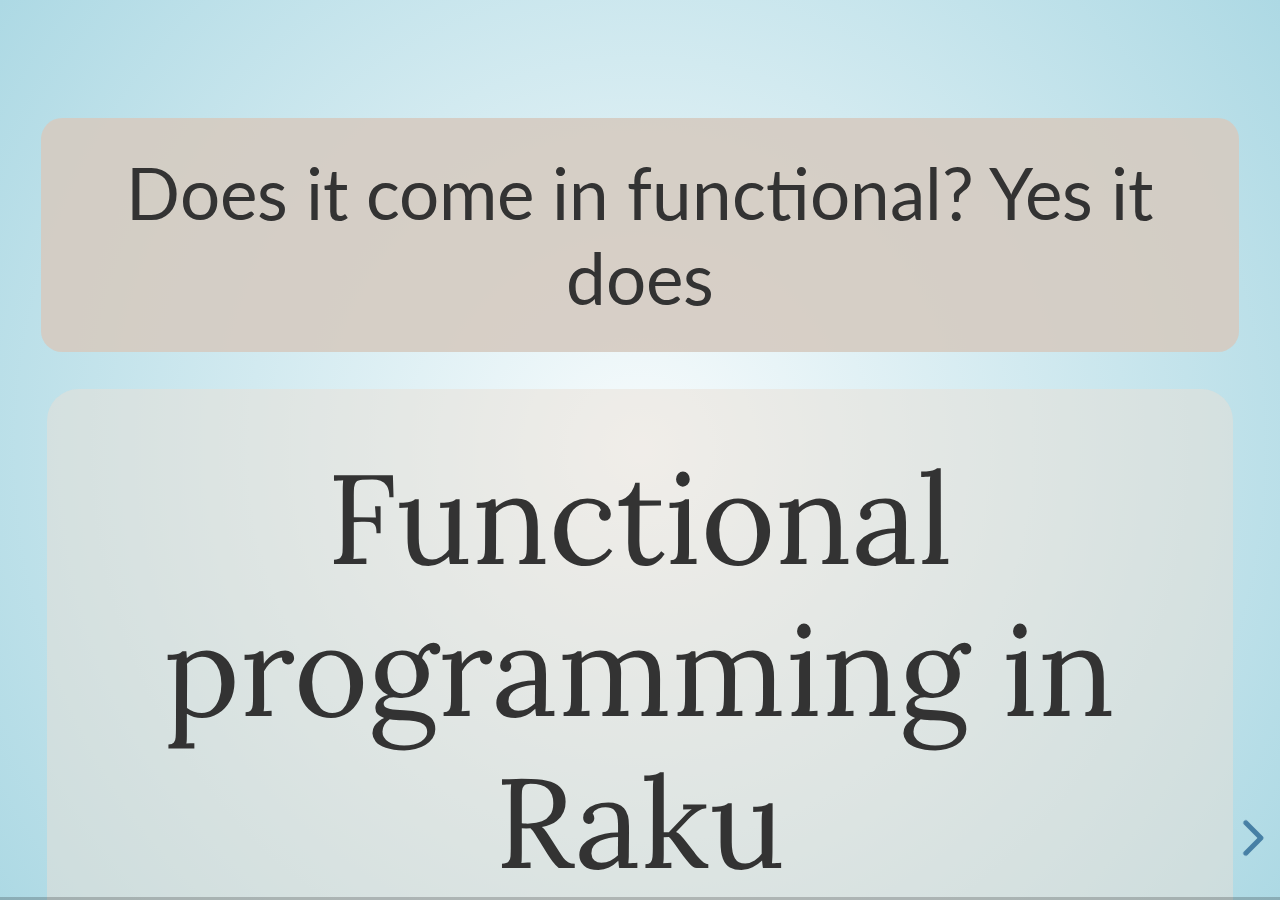
==== eslibre21.html @ e5bc8954 "Adds new version" ====
<!doctype html>
<html>
  <head>
    <meta charset="utf-8">
    <meta name="viewport" content="width=device-width, initial-scale=1.0, maximum-scale=1.0, user-scalable=no">
    <title>Does it come in functional? Yes it does! functional programming in Raku</title>

    <link rel="stylesheet" href="css/reset.css">
    <link rel="stylesheet" href="css/reveal.css">
    <link rel="stylesheet" href="css/extra.css">
    <link rel="stylesheet" href="css/theme/sky.css">
    
    <!-- Theme used for syntax highlighting of code -->
    <link rel="stylesheet" href="lib/css/monokai.css">
    
    <!-- Printing and PDF exports -->
    <script>
      var link = document.createElement( 'link' );
      link.rel = 'stylesheet';
      link.type = 'text/css';
      link.href = window.location.search.match( /print-pdf/gi ) ? 'css/print/pdf.css' : 'css/print/paper.css';
      document.getElementsByTagName( 'head' )[0].appendChild( link );
    </script>
  </head>
  <body>
    <div class="reveal">
      <div class="slides">
	<section
            data-background='https://live.staticflickr.com/7887/33670933138_da8a24fd47_o_d.jpg'>

            <h2>Does it come in functional? Yes it does</h2>
            <h1>Functional programming in Raku</h1></section>
	<section> <img
    src='https://farm8.staticflickr.com/7914/46806908884_b4df834428_k_d.jpg'
    alt='selfie'>
          <aside
            class='notes'>¿Quién soy yo?. Programador en Perl desde
    1993, en Raku desde 2016. Documentador-en-jefe de Raku, aunque
    no existe esa posición y en realidad no soy jefe de nadie, sólo el
    que se encarga de la documentación; también fui becario de la Perl
    Foundation para encargarme de ella.</aside></section>


	<section data-background='https://live.staticflickr.com/1057/1008475616_cad7d6a780_b_d.jpg'>
	  <h1>Raku's inception: with Haskell</h1>
	  <aside class='notes'>PUGS, el primer intérprete de Raku,
	  lo escribió Audrey Tang en Haskell; ella escribió también
	  uno de los primeros trabajos describiendo el diseño del
	  lenguaje</aside>
	</section>

	<section>
	  <section
	  data-background='https://live.staticflickr.com/7921/46812657474_b8d0df40aa_o_d.jpg'><h1>Monads
	  brought me to Raku</h1>
	    <aside class='notes'>Las mónadas, según <a
	  href='https://tanami.org/monads/'>esto</a>, hacen dos cosas:
	  simulan estado y además permiten ordenar funciones (ya que
	  en programación funcional las funciones son
	  <em>puras</em>. Pero el tema es que un día, después de algún
	  tutorial de Haskell donde me enteré de un épsilon más que en
	  el anterior, me dije
	  "Hum. ¿Podrán implementarse mónadas en Raku?". Encontré un
	  fichero creado por esta persona, Larry Wall. Era muy
	  antiguo, para versiones iniciales de Raku, en concreto,
	  las escritas para Pugs, y no funcionaba. Lo arreglé, hice
	  pull request, y de repente me dieron el commit bit. Y es que
	  Raku se estuvo desarrollando durante 15 años hasta que se
	  produjo la primera versión estable. Durante 15 años iba a
	  estar listo para Navidad, pero no se dijo de qué año. Raku va mucho más allá. Larry
	  Wall dice que existe la misma relación entre ambos que entre
	  el Hobbit y el Señor de los Anillos. Están en el mismo
	  mundo, son lenguajes hermanos, están en la misma
	  comunidad. Pero como Charmander y Charmeleon, es una
	  evolución uno de otro. Pero vamos a ver efectivamente qué
	  tiene Raku de funcional, mirando a los ejemplos que aparecen
	  en "Learn you a Haskell for great good".
	    </aside>
	  </section>

        </section>

        <section>
            <section><h1>Learn you a Raku for great good</h1>
            </section>
            
          <section>
            <h1>List processing</h1>
            <pre><code>(1..10).map( *²).say;</code></pre>
            <pre class='fragment'><code>(1..10).map( *²).grep( * ≥ 12 ).say;</code></pre>
            <pre class='fragment'><code>1..10 ==> map( *²) ==> grep( * ≥ 12 ) ==> my @output;
@output.join( " ⬖ ").put;</code></pre>

            <aside class='notes'>Tomado de <a
        href='http://learnyouahaskell.com/starting-out#im-a-list-comprehension'>Learn
            you a Haskell for Great Good</a>, la sintaxis es algo
        diferente, pero casi igual de compacta y funcionalmente
        similar. También se exhibe el "Whatever", que se usa para
        crear código on the fly y es equivalente al _ de Scala, como un placeholder, el uso de Unicode como operadores, y
              el operador "rocket" que mola mucho (aunque en realidad se llama "feed"). 1..10 es un Range,
        igual que en Haskell. Raku usa duck typing. El operador
        rocket hace lo que parece que hace ("alimentar" la salida de una función en la entrada de otra), pero en realidad pasa su
        lado derecho como segundo argumento a la función en su derecha. grep es un poco como filter, y map es map.</aside>
          </section>

          <section><h1>TIMTOWTDI</h1>
            <pre><code>#!/usr/bin/env perl6
use v6;
((1..10) »**» 2 ).duckmap: -> $x where * ≥ 12 { $x.say };
=output
16
25
....</code></pre>

            <aside class='notes'>Siempre varias formas de hacerlo,
          pero aquí muestro el script completo. Funciona como un
          intérprete aunque internamente es un compilador JIT. Uso un
          gestor de versiones, que me instala las versiones que van
          apareciendo, periodicidad mensual (más o menos). use v6 espanta a perl5 y
          da un error en caso de que se use. Usamos el hiper-operador, que aplica el
          operador que tiene dentro, en este caso la exponenciación. Y
          duckmap mola mucho: aplica la expresión, siempre que se
          cumpla la signatura, en este caso de un pointy block. Otra
              forma de filtrar... También Raku es orientado a objeto, así que se pueden usar muchas funciones (como say) como método.
	      Aparte, el bloque =output es un bloque
          de comentarios, pero tienen un nombre y podemos usarlo más
              adelante para testear.</aside>
          </section>

        </section>

        <section>
          <section><h1>Tipos</h1>
            <pre><code>sub quita-no-mayúsculas( Str $cadena &dash;&dash;> Seq ) {
    return $cadena.comb.grep: * ∉ 'A'..'Z';
}
say quita-no-mayúsculas( "LaTeX" );
say quita-no-mayúsculas( "Learn You a Raku" );
say &quita-no-mayúsculas.^name # Sub+{Callable[Seq]}
            </code></pre>

            <aside class='notes'>¿Sabéis como se llama este formato de identificadores? Aparte del formato del nombre (incluyendo los guiones, <a href='https://en.wikipedia.org/wiki/Naming_convention_(programming)#Multiple-word_identifiers'>kebab-case</a>) y del
          hecho de que podemos usar operadores Unicode, lo interesante
          es una llamada a la meta-clase en forma de name, que nos
              devuelve el tipo y el rol que implementa esa función. Es
              un rol además parametrizado por el tipo que devuelve la función</aside>
          </section>

          <section><h1><em>Typeclasses</em></h1>
	    <pre><code>sub þor( Int, Int &dash;&dash;&gt; Str ) {};
say &þor.^name; # Sub+{Callable[Str]}
say &þor.^mro;
#((Sub+{Callable[Str]}) (Sub) (Routine) (Block) (Code) (Any) (Mu))
	    </code></pre>         <aside class='notes'>Y lo que más mola, el uso de la letra þ (þorn) como parte de un identificador. Es mi letra favorita. <a
            href='https://dev.to/jj/assuming-roles-2dog'>Aquí hablo
              sobre roles y mixins</a>. Aparentemente, las typeclasses
              son como roles abstractos.</aside>
          </section>

	  <section><pre><code>role CasiEq {
    method  casi-igual( \rhs &dash;&dash;&gt; Bool) {...}
    method  casi-diferente( \rhs &dash;&dash;&gt; Bool) {...}
}
class CasiEqInt does CasiEq {
    has Int $.n;
    method casi-igual ( \rhs &dash;&dash;&gt; Bool) { return True if abs($!n - rhs) ≤ 1 }
    method casi-diferente ( \rhs &dash;&dash;&gt; Bool) { True unless abs($!n - rhs) ≤ 1}
    method Numeric( &dash;&dash;&gt; Numeric:D ) { return $!n }
}
my $n1 := CasiEqInt.new( n => 1 );
my $n2 := CasiEqInt.new( n => 2 );
say "Casi " if $n1.casi-igual($n2);
	    </pre></code>

	    <aside class='notes'>Return es optativo, como se puede ver en la segunda función</aside>
	  </section>
	  

	  <section><h1>O con protos/multi</h1>
	    <pre><code>proto sub infix:&lt;≈&gt; ( | &dash;&dash;&gt; Bool) {*} </code></pre>

	    <pre class='fragment'><code>multi sub infix:&lt;≈&gt; ( Int $lhs, Int $rhs &dash;&dash;&gt; Bool) {
	return True if abs( $lhs - $rhs) ≤ 1
}</code></pre>

	    <pre class='fragment'><code>say "Casi " if 3 ≈ 2 ;</code></pre>
	  </section>
	</section>
	
	<section> <!-- Funciones -->
	  <section><h1>Emparejando patrones</h1>
<pre><code>proto sub lucky (Int \a &dash;&dash;&gt; Str ) { *}
multi sub lucky ( 7 ) {  "LUCKY NUMBER SEVEN!" }
multi sub lucky ( $x where * ≠ 7 ) { "Sorry, you're out of luck, pal!" };
				     
say lucky 7 ;
say lucky 33;</code></pre>
<aside class='notes'>Prácticamente igual que http://learnyouahaskell.com/syntax-in-functions</aside>
	  </section>
	  
	  <section data-background='https://live.staticflickr.com/5188/5663370160_fc7840c00a_b_d.jpg'>
	    <h1><em>Funciones curry-adas</em></h1>
	    <pre><code>sub mult-three( \a, \b, \c ) {
    return a * b * c;
}
my &mult-two-with-nine = &mult-three.assuming( *, *, 9);
say mult-two-with-nine 2, 3;</code></pre>

	    <aside class='notes'>Whatever y assumming permiten currificar todo lo que haga falta.</aside>
	  </section>

	  <section><h1>Funciones que devuelven funciones</h1>
<pre><code>sub apply-twice( &f, \a ) { f( f ( a ) ) }
say apply-twice( * + 3, 10 );
say apply-twice( * ~ " HAHA" , "HEY" );
say apply-twice( "HAHA " ~ *, "HEY" );</code></pre>

<aside class='notes'>Una vez más, *, que crea código sobre la marcha,
  nos salva el trasero y permite acercarnos a la sintaxis de
  Haskell. También se usa un sigilless variable, que tiene la ventaja de no tener ningún tipo asumido. </aside></section>

          <section><h1>Lambda</h1>
            <pre><code>say ((1..5) Z (5...1)).map( -> (\a, \b) { (a*30+3)/b });</code></pre>
            <aside class='notes'>En realidad hemos visto ya un montón
              de lambdas, pero estas son más explícitas.</aside>
          </section>

          <section><h1>Composición de funciones</h1>
            <pre><code>say map( { ( { - $_ } ∘ &abs)($_) },  [5,-3,-6,7,-3,2,-19,24]) 
            </code></pre>
            <aside class='notes'>como no existe negate, usamos una
              lambda definida sobre la marcha. </aside>
          </section>
	</section>

        <section>
          <section><h1>Un functor empieza así</h1>
          <pre><code>class Just {
    has &.a;
    method new( $a ) {
        return self.bless( a => {$a} );
    }

    method CALL-ME( |c ) {
        return &!a();
    }
}</code></pre>
          <aside class='notes'>La mejor forma que he encontrado es
        definir una clase, así se pueden usar comprobación de tipos y
        demás. Tiene "azúcar sintáctico" para poder llamarla
            directamente sin necesidad de acceder al nombre del atributo</aside>
        </section>

        <section><h1>Y continúa</h1>
          <pre><code>multi sub maybe( &f, Nil ) { return Nil };
multi sub maybe( &f, Just $x ) { return Just.new( f( $x() ) ) };

my $treinta-y-tres = Just.new( -33 );

say maybe &abs, Nil;
say (maybe &abs,  $treinta-y-tres )();
          </code></pre>
        </section>

        <section><h1>Functoreando</h1>
          <pre><code># fmap (++ " HEY GUYS IM INSIDE THE JUST") (Just "Something serious.")
multi sub fmap( &f, Nil ) { return Nil };
multi sub fmap( &f, Just $x ) { return Just.new( f( $x() ) ) ;}
say fmap * ~ " HEY GUYS IM INSIDE THE JUST", Just.new: "Something serious.";
          </code></pre>
        </section>

        </section>

        <section><!-- Mónadas -->
        <section><h1>Mónadas</h1>
	  <pre><code>{
  say "Write a couple of lines here ->";
  my $line_from_user = getLine();
  my $echo = mbind($line_from_user, -> $x { putStrLn($x) });
  my @actions = (getLine(), $echo);
  my $both = sequence_(@actions);
  $both();
}</code></pre>
	  </section>

          <section data-background='img/lwall-monads.png'>
            <h1 class='fragment'>Círculo completo</h1>
            <aside class='notes'>Nótese no sólo la presencia de Larry
              Wall, sino la senilidad del código...</aside>
          </section>
        </section>
        
          <section>
            <section><img src='img/meme-iñigo.jpg' alt='me quedo con Haskell'>
            </section>

            <section data-background='https://live.staticflickr.com/1864/43650521494_79b2f89d74_k_d.jpg'>
              <h2>No tendrás concurrencia basada en canales</h2>
              <h1 class='fragment'>... ni gramáticas </h1>
              <aside class='notes'>Ni roles, ni un sistema de
              documentación súper chulo, ni expresiones regulares
                súper-potentes, ni autothreading...
                En este <a
              href='https://www.reddit.com/r/haskell/comments/3yl7ep/what_are_haskellers_opinioncritiques_of_perl6/'>reddit</a>
              mencionan unas cuantas más cosas: pereza, funciones
              puras, sub-tipos... Salvo en algún detalle (pocos) es un
              lenguaje funcional impuro completo.
              </aside>
            </section>
            
            <section data-background='https://live.staticflickr.com/7829/47543131791_89dab636e1_k_d.jpg'><h1>Y Camelia llorará</h1>
              <aside class='notes'>Cada lenguaje es diferente, y cada
                uno tiene sus características
                específicas. Haskell es funcional puro, Raku
                es multiparadigma</aside></section>

          </section>

	  <section
	    data-background='https://live.staticflickr.com/7857/47543675121_45f0acf978_k_d.jpg'>
            <h1>Muchas gracias</h1>
            <h2><a
	      href='https://jj.github.io/fp-perl6/eslibre.html'><code>jj.github.io/fp-perl6/eslibre.html</code></a></h2>
            <h2>Código en <a
	      href='https://git.io/p6lambda'><code>git.io/p6lambda</code></a></h2>

          </section>
          
	  <section>
            <h1>Créditos</h1>
	  <ul class='credits'>
	    <li>Foto de Audrey Tang de <a href='https://flic.kr/p/2x7GEC'>Yoshinori Takesako</a></li>
	    <li>Curris de <a href='https://www.flickr.com/photos/jeffchristiansen/5663370160/in/photolist-9CsfD7-9Cpo7a-9CshDW-9CpnVZ-9Gk7LK'>Jeff Christiansen</a></li>
	  </ul>
      </div>
    </div>

    <script src="js/reveal.js"></script>

		<script>
			// More info about config & dependencies:
			// - https://github.com/hakimel/reveal.js#configuration
			// - https://github.com/hakimel/reveal.js#dependencies
			Reveal.initialize({
			width: '95%',
			controls: true,
			progress: true,
			history: true,
				dependencies: [
					{ src: 'plugin/notes/notes.js', async: true },
					{ src: 'plugin/highlight/highlight.js', async: true }
				]
			});
		</script>
	</body>
</html>
---- css/extra.css ----
# from https://css-tricks.com/snippets/css/simple-and-nice-blockquote-styling/

blockquote {
  background: #f9f9f9;
  border-left: 10px solid #ccc;
  margin: 1.5em 10px;
  padding: 0.5em 10px;
  quotes: "\201C""\201D""\2018""\2019";
}
blockquote:before {
  color: #222;
  content: open-quote;
  font-size: 4em;
  line-height: 0.1em;
  margin-right: 0.25em;
  vertical-align: -0.4em;
}

section[data-background] h1 { 
       background-color:rgba(233,223,213,0.5);
       padding: 50px;
       margin: 20px;
       border-radius: 30px
}

h1 strong {
    font-family: 'Prosto One' !important;
    color: rgb(225,138,7);
}

section[data-background] h2 {
       background-color:rgba(213,203,193,0.9);
       padding: 30px;
       margin: 15px;
       border-radius: 20px
}

section[data-background] ul {
       background-color:rgba(31,30,29,0.7);
       padding: 30px;
       margin: 15px;
       border-radius: 20px
}

section[data-background] h3 {
       background-color:rgba(213,213,213,0.7);
       padding: 20px;
       margin: 10px;
       border-radius: 15px
}

section[data-background] blockquote {
       background-color:rgba(231,211,111,0.7);
       padding: 20px;
       margin: 10px;
       border-radius: 15px
}

.pink { 
       background-color:rgba(255, 192, 203,0.7);
       padding: 5px;
       margin: 10px;
       border-radius: 3px
}

.bkg { 
       background-color:rgba(0,43,54,0.7);
       padding: 30px;
       margin: 15px;
       border-radius: 10px
}

.reveal li { font-size:1.75em }
.reveal li.credits { font-size:0.75em }
.credits {
    -moz-column-count: 2;
    -webkit-column-count: 2;
    column-count: 2;
}
.credits li { font-size:0.75em }


.chart div {
  font: 30px sans-serif;
  background-color: orange;
  text-align: right;
  padding: 5px;
  margin: 3px;
  color: white;
}

.fija {
    position: relative;
    bottom: -350px;
    left: -650px;
    font: monospace;
    text-align: right;
    padding: 2px;
    margin: 1px;
    color:  #ff2c2d;
    z-index: 1;           
}

.fija2 {
    position: relative;
    bottom: -150px;
    left: -650px;
    font: monospace;
    text-align: right;
    padding: 2px;
    margin: 1px;
    color:  #ff2c2d;
    z-index: 1;           
}
/* Posición fija */

#fija { 
        position: fixed;
        border: 3px solid orange;
        top: 0;
        left: 0;
        width: 200px;
        z-index: 1;           
}

.reveal.slide .slides > section, .reveal.slide .slides > section > section {
  min-height: 100% !important;
  display: flex !important;
  flex-direction: column !important;
  justify-content: center !important;
  position: absolute !important;
  top: 0 !important;
  align-items: center !important;
}


.print-pdf .reveal.slide .slides > section, .print-pdf .reveal.slide .slides > section > section {
  min-height: 770px !important;
  position: relative !important;
}

.reveal .footer {
  position: absolute;
  bottom: 1em;
  left: 1em;
  font-size: 0.5em;
}

img.flat.smallflat {
    max-width: 50%;
}
---- css/theme/sky.css ----
/**
 * Sky theme for reveal.js.
 *
 * Copyright (C) 2011-2012 Hakim El Hattab, http://hakim.se
 */


@import url('https://fonts.googleapis.com/css?family=Lato|Lora|Space+Mono');

.reveal a {
  line-height: 1.3em; }

/*********************************************
 * GLOBAL STYLES
 *********************************************/
body {
  background: #add9e4;
  background: -moz-radial-gradient(center, circle cover, #f7fbfc 0%, #add9e4 100%);
  background: -webkit-gradient(radial, center center, 0px, center center, 100%, color-stop(0%, #f7fbfc), color-stop(100%, #add9e4));
  background: -webkit-radial-gradient(center, circle cover, #f7fbfc 0%, #add9e4 100%);
  background: -o-radial-gradient(center, circle cover, #f7fbfc 0%, #add9e4 100%);
  background: -ms-radial-gradient(center, circle cover, #f7fbfc 0%, #add9e4 100%);
  background: radial-gradient(center, circle cover, #f7fbfc 0%, #add9e4 100%);
  background-color: #f7fbfc; }

.reveal {
  font-family: "Lato", sans-serif;
  font-size: 32px;
  font-weight: normal;
  color: #333; }

::selection {
  color: #fff;
  background: #134674;
  text-shadow: none; }

::-moz-selection {
  color: #fff;
  background: #134674;
  text-shadow: none; }

.reveal .slides section,
.reveal .slides section > section {
  line-height: 1.3;
  font-weight: inherit; }

/*********************************************
 * HEADERS
 *********************************************/
.reveal h1,
.reveal h2,
.reveal h3,
.reveal h4,
.reveal h5,
.reveal h6 {
  margin: 0 0 20px 0;
  color: #333;
  font-family: "Lato", sans-serif;
  font-weight: normal;
  line-height: 1.2;
  text-shadow: none;
  word-wrap: break-word; }

.reveal h1 {
    font-family: 'Lora', serif;
    font-size: 3.77em;
}

.reveal h2 {
  font-size: 2.11em; }

.reveal h3 {
  font-size: 1.55em; }

.reveal h4 {
  font-size: 1em; }

.reveal h1 {
  text-shadow: none; }

/*********************************************
 * OTHER
 *********************************************/
.reveal p {
  margin: 20px 0;
  line-height: 1.3; }

/* Ensure certain elements are never larger than the slide itself */
.reveal img,
.reveal video,
.reveal iframe {
  max-width: 95%;
  max-height: 95%; }

.reveal strong,
.reveal b {
  font-weight: bold; }

.reveal em {
  font-style: italic; }

.reveal ol,
.reveal dl,
.reveal ul {
  display: inline-block;
  text-align: left;
  margin: 0 0 0 1em; }

.reveal ol {
  list-style-type: decimal; }

.reveal ul {
  list-style-type: disc; }

.reveal ul ul {
  list-style-type: square; }

.reveal ul ul ul {
  list-style-type: circle; }

.reveal ul ul,
.reveal ul ol,
.reveal ol ol,
.reveal ol ul {
  display: block;
  margin-left: 40px; }

.reveal dt {
  font-weight: bold; }

.reveal dd {
  margin-left: 40px; }

.reveal blockquote {
  display: block;
  position: relative;
  width: 70%;
  margin: 20px auto;
  padding: 5px;
  font-style: italic;
  background: rgba(255, 255, 255, 0.05);
  box-shadow: 0px 0px 2px rgba(0, 0, 0, 0.2); }

.reveal blockquote p:first-child,
.reveal blockquote p:last-child {
  display: inline-block; }

.reveal q {
  font-style: italic; }

.reveal pre {
  display: block;
  position: relative;
  width: 95%;
  margin: 20px auto;
  text-align: left;
  font-size: 0.95em;
  font-family: monospace;
  line-height: 1.2em;
  word-wrap: break-word;
  box-shadow: 0px 5px 15px rgba(0, 0, 0, 0.15); }

.reveal code {
    font-family: 'Space Mono', monospace;
    text-transform: none;
}

.reveal pre code {
  display: block;
  padding: 5px;
  overflow: auto;
  max-height: 700px;
  word-wrap: normal; }

.reveal table {
  margin: auto;
  border-collapse: collapse;
  border-spacing: 0; }

.reveal table th {
  font-weight: bold; }

.reveal table th,
.reveal table td {
  text-align: left;
  padding: 0.2em 0.5em 0.2em 0.5em;
  border-bottom: 1px solid; }

.reveal table th[align="center"],
.reveal table td[align="center"] {
  text-align: center; }

.reveal table th[align="right"],
.reveal table td[align="right"] {
  text-align: right; }

.reveal table tbody tr:last-child th,
.reveal table tbody tr:last-child td {
  border-bottom: none; }

.reveal sup {
  vertical-align: super;
  font-size: smaller; }

.reveal sub {
  vertical-align: sub;
  font-size: smaller; }

.reveal small {
  display: inline-block;
  font-size: 0.6em;
  line-height: 1.2em;
  vertical-align: top; }

.reveal small * {
  vertical-align: top; }

/*********************************************
 * LINKS
 *********************************************/
.reveal a {
  color: #3b759e;
  text-decoration: none;
  -webkit-transition: color .15s ease;
  -moz-transition: color .15s ease;
  transition: color .15s ease; }

.reveal a:hover {
  color: #74a7cb;
  text-shadow: none;
  border: none; }

.reveal .roll span:after {
  color: #fff;
  background: #264c66; }

/*********************************************
 * IMAGES
 *********************************************/
.reveal section img {
  margin: 15px 0px;
  background: rgba(255, 255, 255, 0.12);
  border: 4px solid #333;
  box-shadow: 0 0 10px rgba(0, 0, 0, 0.15); }

.reveal section img.plain {
  border: 0;
  box-shadow: none; }

.reveal a img {
  -webkit-transition: all .15s linear;
  -moz-transition: all .15s linear;
  transition: all .15s linear; }

.reveal a:hover img {
  background: rgba(255, 255, 255, 0.2);
  border-color: #3b759e;
  box-shadow: 0 0 20px rgba(0, 0, 0, 0.55); }

/*********************************************
 * NAVIGATION CONTROLS
 *********************************************/
.reveal .controls {
  color: #3b759e; }

/*********************************************
 * PROGRESS BAR
 *********************************************/
.reveal .progress {
  background: rgba(0, 0, 0, 0.2);
  color: #3b759e; }

.reveal .progress span {
  -webkit-transition: width 800ms cubic-bezier(0.26, 0.86, 0.44, 0.985);
  -moz-transition: width 800ms cubic-bezier(0.26, 0.86, 0.44, 0.985);
  transition: width 800ms cubic-bezier(0.26, 0.86, 0.44, 0.985); }

/*********************************************
 * PRINT BACKGROUND
 *********************************************/
@media print {
  .backgrounds {
    background-color: #f7fbfc; } }
---- lib/css/monokai.css ----
/*
Monokai style - ported by Luigi Maselli - http://grigio.org
*/

.hljs {
  display: block;
  overflow-x: auto;
  padding: 0.5em;
  background: #272822;
  color: #ddd;
}

.hljs-tag,
.hljs-keyword,
.hljs-selector-tag,
.hljs-literal,
.hljs-strong,
.hljs-name {
  color: #f92672;
}

.hljs-code {
  color: #66d9ef;
}

.hljs-class .hljs-title {
  color: white;
}

.hljs-attribute,
.hljs-symbol,
.hljs-regexp,
.hljs-link {
  color: #bf79db;
}

.hljs-string,
.hljs-bullet,
.hljs-subst,
.hljs-title,
.hljs-section,
.hljs-emphasis,
.hljs-type,
.hljs-built_in,
.hljs-builtin-name,
.hljs-selector-attr,
.hljs-selector-pseudo,
.hljs-addition,
.hljs-variable,
.hljs-template-tag,
.hljs-template-variable {
  color: #a6e22e;
}

.hljs-comment,
.hljs-quote,
.hljs-deletion,
.hljs-meta {
  color: #75715e;
}

.hljs-keyword,
.hljs-selector-tag,
.hljs-literal,
.hljs-doctag,
.hljs-title,
.hljs-section,
.hljs-type,
.hljs-selector-id {
  font-weight: bold;
}
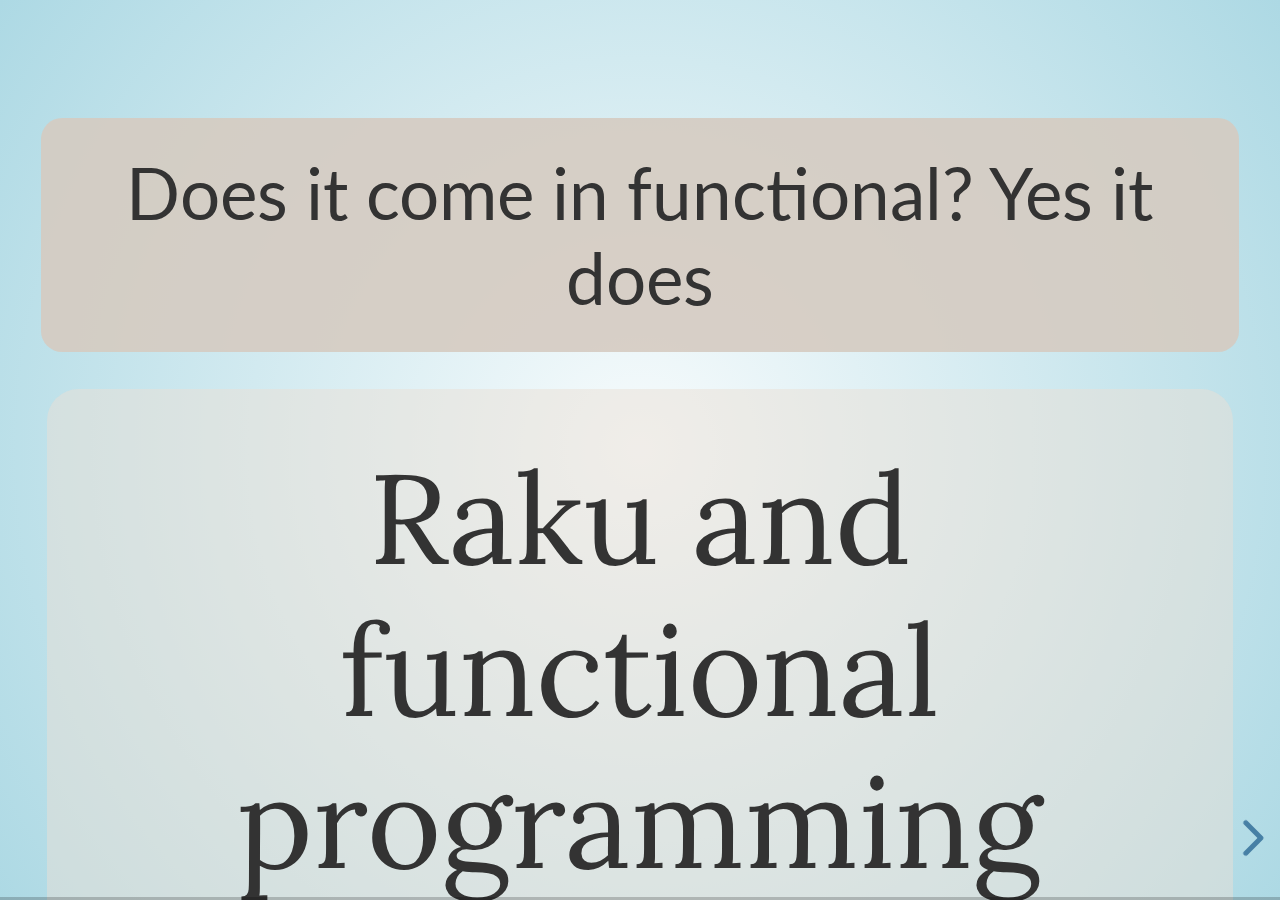
==== commit d97857ac: "Adaptaciones iniciales" ====
--- a/eslibre21.html
+++ b/eslibre21.html
@@ -3,7 +3,7 @@
   <head>
     <meta charset="utf-8">
     <meta name="viewport" content="width=device-width, initial-scale=1.0, maximum-scale=1.0, user-scalable=no">
-    <title>Does it come in functional? Yes it does! functional programming in Raku</title>
+    <title>Does it come in functional? Yes it does! Raku and functional programming</title>
 
     <link rel="stylesheet" href="css/reset.css">
     <link rel="stylesheet" href="css/reveal.css">
@@ -29,7 +29,7 @@
             data-background='https://live.staticflickr.com/7887/33670933138_da8a24fd47_o_d.jpg'>
 
             <h2>Does it come in functional? Yes it does</h2>
-            <h1>Functional programming in Raku</h1></section>
+            <h1>Raku and functional programming</h1></section>
 	<section> <img
     src='https://farm8.staticflickr.com/7914/46806908884_b4df834428_k_d.jpg'
     alt='selfie'>
@@ -83,7 +83,7 @@
         <section>
             <section><h1>Learn you a Raku for great good</h1>
             </section>
-            
+
           <section>
             <h1>List processing</h1>
             <pre><code>(1..10).map( *²).say;</code></pre>
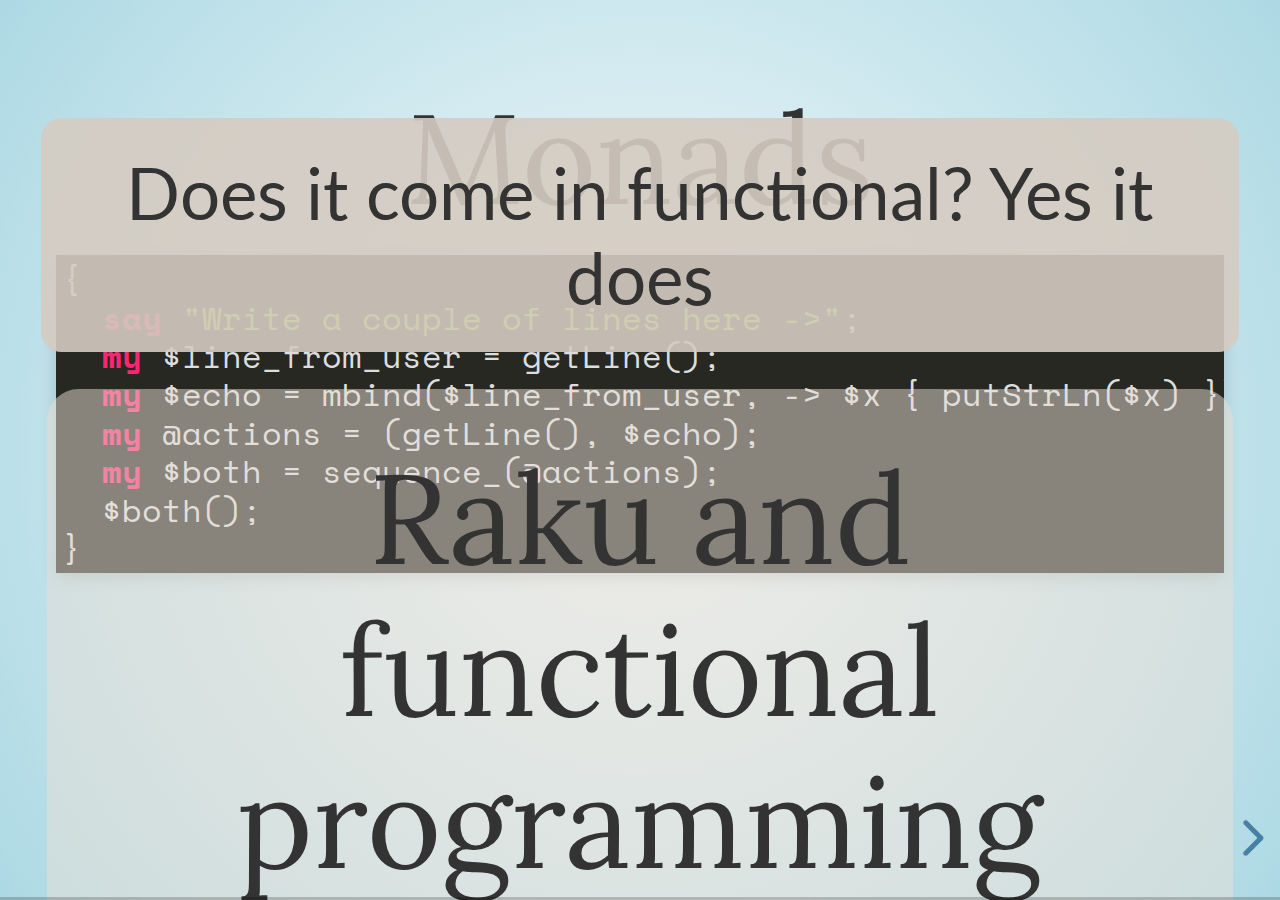
==== commit 2f3a97ac: "Finishes draft" ====
--- a/eslibre21.html
+++ b/eslibre21.html
@@ -130,7 +130,7 @@
         </section>
 
         <section>
-          <section><h1>Tipos</h1>
+          <section><h1>Types</h1>
             <pre><code>sub quita-no-mayúsculas( Str $cadena &dash;&dash;> Seq ) {
     return $cadena.comb.grep: * ∉ 'A'..'Z';
 }
@@ -176,7 +176,7 @@
 	  </section>
 	  
 
-	  <section><h1>O con protos/multi</h1>
+	  <section><h1>Use protos/multis instead</h1>
 	    <pre><code>proto sub infix:&lt;≈&gt; ( | &dash;&dash;&gt; Bool) {*} </code></pre>
 
 	    <pre class='fragment'><code>multi sub infix:&lt;≈&gt; ( Int $lhs, Int $rhs &dash;&dash;&gt; Bool) {
@@ -188,7 +188,7 @@
 	</section>
 	
 	<section> <!-- Funciones -->
-	  <section><h1>Emparejando patrones</h1>
+	  <section><h1>Pattern matching</h1>
 <pre><code>proto sub lucky (Int \a &dash;&dash;&gt; Str ) { *}
 multi sub lucky ( 7 ) {  "LUCKY NUMBER SEVEN!" }
 multi sub lucky ( $x where * ≠ 7 ) { "Sorry, you're out of luck, pal!" };
@@ -199,7 +199,7 @@
 	  </section>
 	  
 	  <section data-background='https://live.staticflickr.com/5188/5663370160_fc7840c00a_b_d.jpg'>
-	    <h1><em>Funciones curry-adas</em></h1>
+	    <h1><em>Curried functions</em></h1>
 	    <pre><code>sub mult-three( \a, \b, \c ) {
     return a * b * c;
 }
@@ -209,7 +209,7 @@
 	    <aside class='notes'>Whatever y assumming permiten currificar todo lo que haga falta.</aside>
 	  </section>
 
-	  <section><h1>Funciones que devuelven funciones</h1>
+	  <section><h1>Functions returning functions</h1>
 <pre><code>sub apply-twice( &f, \a ) { f( f ( a ) ) }
 say apply-twice( * + 3, 10 );
 say apply-twice( * ~ " HAHA" , "HEY" );
@@ -225,7 +225,7 @@
               de lambdas, pero estas son más explícitas.</aside>
           </section>
 
-          <section><h1>Composición de funciones</h1>
+          <section><h1>Function composition</h1>
             <pre><code>say map( { ( { - $_ } ∘ &abs)($_) },  [5,-3,-6,7,-3,2,-19,24]) 
             </code></pre>
             <aside class='notes'>como no existe negate, usamos una
@@ -234,7 +234,7 @@
 	</section>
 
         <section>
-          <section><h1>Un functor empieza así</h1>
+          <section><h1>A functor starts this way</h1>
           <pre><code>class Just {
     has &.a;
     method new( $a ) {
@@ -242,16 +242,20 @@
     }
 
     method CALL-ME( |c ) {
-        return &!a();
+        return &!a( c );
     }
 }</code></pre>
           <aside class='notes'>La mejor forma que he encontrado es
         definir una clase, así se pueden usar comprobación de tipos y
         demás. Tiene "azúcar sintáctico" para poder llamarla
-            directamente sin necesidad de acceder al nombre del atributo</aside>
-        </section>
-
-        <section><h1>Y continúa</h1>
+            directamente sin necesidad de acceder al nombre del atributo. Los
+        functores aplican <a
+        href="https://blog.softwaremill.com/functors-from-category-theory-into-cats-6aa1bdb641f2">categorías
+        a categorías, con lo que ayuda a trabajar "dentro de una mónada". Un
+        functor mapea objetos, preservando la identidad y la composición.</aside>
+        </section>
+
+        <section><h1>And continues</h1>
           <pre><code>multi sub maybe( &f, Nil ) { return Nil };
 multi sub maybe( &f, Just $x ) { return Just.new( f( $x() ) ) };
 
@@ -262,7 +266,7 @@
           </code></pre>
         </section>
 
-        <section><h1>Functoreando</h1>
+        <section><h1>Functoring</h1>
           <pre><code># fmap (++ " HEY GUYS IM INSIDE THE JUST") (Just "Something serious.")
 multi sub fmap( &f, Nil ) { return Nil };
 multi sub fmap( &f, Just $x ) { return Just.new( f( $x() ) ) ;}
@@ -273,7 +277,7 @@
         </section>
 
         <section><!-- Mónadas -->
-        <section><h1>Mónadas</h1>
+        <section><h1>Monads</h1>
 	  <pre><code>{
   say "Write a couple of lines here ->";
   my $line_from_user = getLine();
@@ -285,18 +289,19 @@
 	  </section>
 
           <section data-background='img/lwall-monads.png'>
-            <h1 class='fragment'>Círculo completo</h1>
+            <h1 class='fragment'>Full circle</h1>
             <aside class='notes'>Nótese no sólo la presencia de Larry
               Wall, sino la senilidad del código...</aside>
           </section>
         </section>
-        
-          <section>
-            <section><img src='img/meme-iñigo.jpg' alt='me quedo con Haskell'>
+
+        <section>
+            <section><h2>If Raku is like Haskell</h2>
+                <h1 class="fragment">Let's use only Haskell</h1>
             </section>
 
             <section data-background='https://live.staticflickr.com/1864/43650521494_79b2f89d74_k_d.jpg'>
-              <h2>No tendrás concurrencia basada en canales</h2>
+              <h2>You will not be able to use channel based concurrency</h2>
               <h1 class='fragment'>... ni gramáticas </h1>
               <aside class='notes'>Ni roles, ni un sistema de
               documentación súper chulo, ni expresiones regulares
@@ -308,8 +313,10 @@
               lenguaje funcional impuro completo.
               </aside>
             </section>
-            
-            <section data-background='https://live.staticflickr.com/7829/47543131791_89dab636e1_k_d.jpg'><h1>Y Camelia llorará</h1>
+
+            <section
+              data-background='https://live.staticflickr.com/7829/47543131791_89dab636e1_k_d.jpg'><h1>And
+              Camelia will cry</h1>
               <aside class='notes'>Cada lenguaje es diferente, y cada
                 uno tiene sus características
                 específicas. Haskell es funcional puro, Raku
